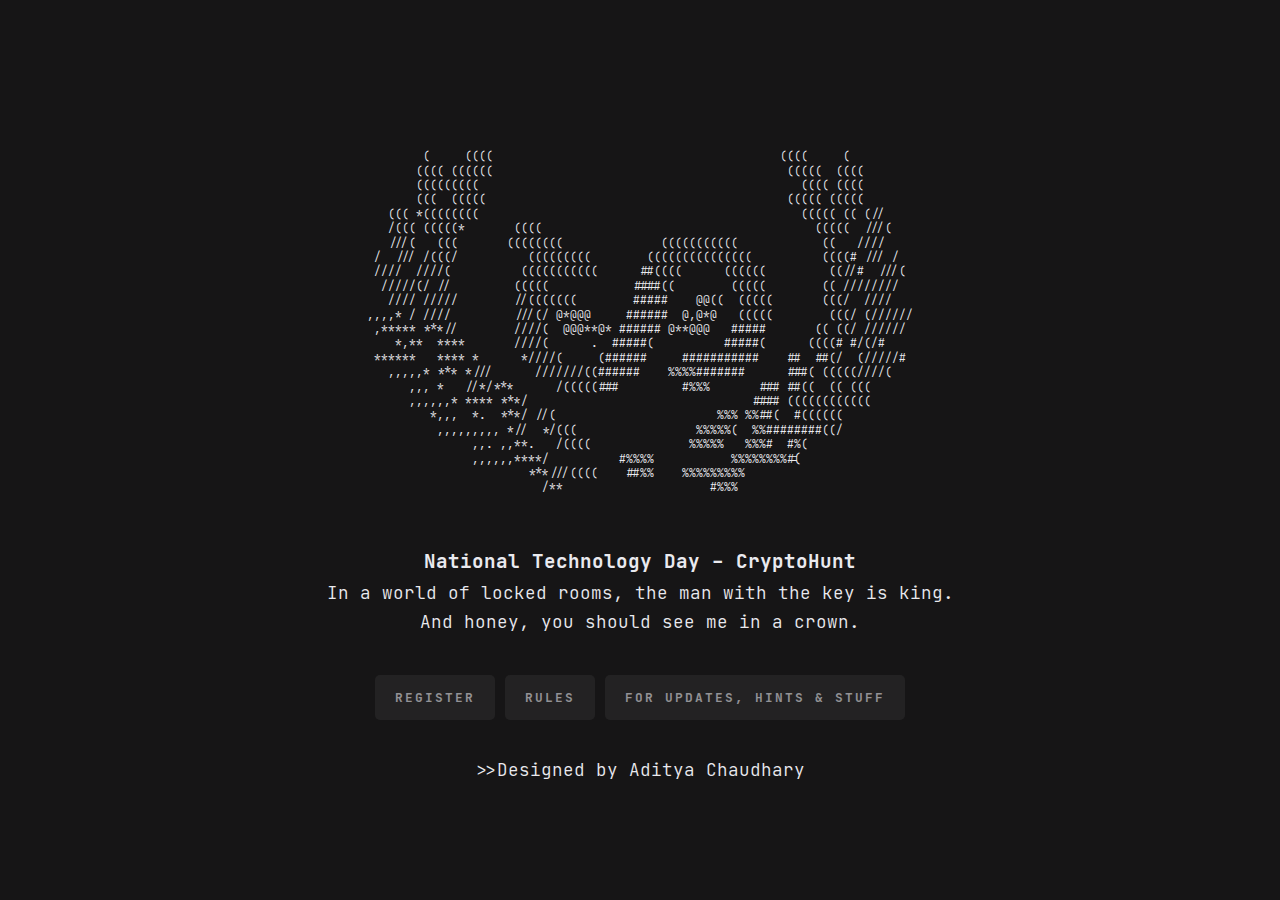
==== index.html @ 340f7bb9 "Update index.html" ====
<!DOCTYPE html>
<html lang="en">
  <head>
    <meta charset="UTF-8" />
    <meta name="viewport" content="width=device-width, initial-scale=1.0" />
    <title>CryptoHunt</title>
    <link rel="stylesheet" href="jetbrainsmono.css" />
    <link rel="stylesheet" href="index.css" />
    <link rel="shortcut icon" href="favicon.png" type="image/png" />
  </head>
  <body>
    <div id="__next">
      <div id="__content">
        <div class="flex-container">
          <center>
            <pre class="ascii">
                                                                                
        (     ((((                                         ((((     (         
       (((( ((((((                                          (((((  ((((       
       (((((((((                                              (((( ((((       
       (((  (((((                                           ((((( (((((       
   ((( *((((((((                                              ((((( (( (//    
   /((( (((((*       ((((                                       (((((  ///(   
   ///(   (((       ((((((((              (((((((((((            ((   ////    
 /  /// /(((/          (((((((((        (((((((((((((((          ((((# /// /  
 ////  ////(          (((((((((((      ##((((      ((((((         ((//#  ///( 
  /////(/ //         (((((            ####((        (((((        (( ////////  
   //// /////        //(((((((        #####    @@((  (((((       (((/  ////   
,,,,* / ////         ///(/ @*@@@     ######  @,@*@   (((((        (((/ (//////
 ,***** ***//        ////(  @@@**@* ###### @**@@@   #####       (( ((/ ////// 
    *,**  ****       ////(      .  #####(          #####(      ((((# #/(/#    
 ******   **** *      *////(     (######     ###########    ##  ##(/  (/////# 
   ,,,,,* *** *///      ///////((######    %%%%#######      ###( (((((////(   
      ,,, *   //*/***      /(((((###         #%%%       ### ##((  (( (((      
      ,,,,,,* **** ***/                                #### ((((((((((((      
         *,,,  *.  ***/ //(                       %%% %%##(  #((((((          
          ,,,,,,,,, *//  */(((                 %%%%%(  %%########((/          
               ,,. ,,**.   /((((              %%%%%   %%%#  #%(               
               ,,,,,,****/          #%%%%           %%%%%%%%#(                
                       ***///((((    ##%%    %%%%%%%%%                        
                         /**                     #%%%                         
  
                               
</pre
            ></center><center>
            <div class="emphasis">National Technology Day - CryptoHunt</div>
            <div class="line">In a world of locked rooms, the man with the key is king.<br> And honey, you should see me in a crown.</div>

            <div class="spacing"><!--              
              <a href="#" class="button-rect"
                >Play</a
              >-->

              <!--            
              <a href="#" class="button-rect"
                >Leaderboard</a
              >-->
              
              <a href="https://forms.office.com/r/QRv9Zj5qJc" class="button-rect"
                >Register</a
              >
            
              <a href="rules.html" class="button-rect"
                >Rules</a
              >
            

            
              <a
                href="https://chat.whatsapp.com/HPoWExyvXT7010QAY5oDSZ"
                class="button-rect"
                >For Updates, Hints & Stuff</a
              >
          </div>
          <div class="line">>>Designed by Aditya Chaudhary</div>
          </center>
          
        </div>
      </div>
    </div>
  </body>
</html>
---- jetbrainsmono.css ----
/* 14 declarations */
@font-face {
    font-family: "JetBrains Mono";
    src: url("ttf/JetBrainsMono-Bold-Italic.ttf") format("truetype");
    font-weight: Bold-Italic;
    font-style: italic;
  }
  
  @font-face {
    font-family: "JetBrains Mono";
    src: url("ttf/JetBrainsMono-Bold.ttf") format("truetype");
    font-weight: Bold;
    font-style: italic;
  }
  
  @font-face {
    font-family: "JetBrains Mono";
    src: url("ttf/JetBrainsMono-ExtraBold-Italic.ttf") format("truetype");
    font-weight: ExtraBold-Italic;
    font-style: italic;
  }
  
  @font-face {
    font-family: "JetBrains Mono";
    src: url("ttf/JetBrainsMono-ExtraBold.ttf") format("truetype");
    font-weight: ExtraBold;
    font-style: italic;
  }
  
  @font-face {
    font-family: "JetBrains Mono";
    src: url("ttf/JetBrainsMono-ExtraLight-Italic.ttf") format("truetype");
    font-weight: ExtraLight-Italic;
    font-style: italic;
  }
  
  @font-face {
    font-family: "JetBrains Mono";
    src: url("ttf/JetBrainsMono-ExtraLight.ttf") format("truetype");
    font-weight: ExtraLight;
    font-style: italic;
  }
  
  @font-face {
    font-family: "JetBrains Mono";
    src: url("ttf/JetBrainsMono-Italic.ttf") format("truetype");
    font-weight: Italic;
    font-style: italic;
  }
  
  @font-face {
    font-family: "JetBrains Mono";
    src: url("ttf/JetBrainsMono-Light-Italic.ttf") format("truetype");
    font-weight: Light-Italic;
    font-style: italic;
  }
  
  @font-face {
    font-family: "JetBrains Mono";
    src: url("ttf/JetBrainsMono-Light.ttf") format("truetype");
    font-weight: Light;
    font-style: italic;
  }
  
  @font-face {
    font-family: "JetBrains Mono";
    src: url("ttf/JetBrainsMono-Medium-Italic.ttf") format("truetype");
    font-weight: Medium-Italic;
    font-style: italic;
  }
  
  @font-face {
    font-family: "JetBrains Mono";
    src: url("ttf/JetBrainsMono-Medium.ttf") format("truetype");
    font-weight: Medium;
    font-style: italic;
  }
  
  @font-face {
    font-family: "JetBrains Mono";
    src: url("ttf/JetBrainsMono-Regular.ttf") format("truetype");
    font-weight: Regular;
    font-style: italic;
  }
  
  @font-face {
    font-family: "JetBrains Mono";
    src: url("ttf/JetBrainsMono-SemiLight-Italic.ttf") format("truetype");
    font-weight: SemiLight-Italic;
    font-style: italic;
  }
  
  @font-face {
    font-family: "JetBrains Mono";
    src: url("ttf/JetBrainsMono-SemiLight.ttf") format("truetype");
    font-weight: SemiLight;
    font-style: italic;
  }
---- index.css ----
:root {
    --text-color: #eaeaef;
  }
  
  html::-webkit-scrollbar,
  #scrollbar::-webkit-scrollbar,
  #__next::-webkit-scrollbar,
  #__content::-webkit-scrollbar,
  body::-webkit-scrollbar {
    background-color: transparent;
  }
  
  html::-webkit-scrollbar-thumb,
  #scrollbar::-webkit-scrollbar-thumb,
  #__next::-webkit-scrollbar-thumb,
  #__content::-webkit-scrollbar-thumb,
  body::-webkit-scrollbar-thumb {
    background-color: #eaeaef30;
  }
  
  body,
  html {
    margin: 0;
    padding: 0;
    height: 100%;
    width: 100%;
    background: #161516;
  }
  
  * {
    margin: 0;
    padding: 0;
    box-sizing: border-box;
    font-family: "JetBrains Mono", monospace;
    color: var(--text-color);
  }
  
  #__next {
    height: 100%;
    width: 100%;
  }
  
  #__content {
    height: 100%;
    width: 100%;
    max-width: 840px;
    padding: 20px;
    margin: 0 auto;
  }
  
  .flex-container {
    display: flex;
    width: 100%;
    height: 100%;
    flex-direction: column;
    justify-content: center;
    align-items: stretch;
  }
  
  pre.ascii {
    margin: 20px 0;
    font-size: 0.7rem;
    line-height: 0.9rem;
  }
  
  @media screen and (max-width: 500px) {
    pre.ascii {
      font-size: 0.6rem;
    }
  }
  
  @media screen and (max-width: 350px) {
    pre.ascii {
      font-size: 0.4rem;
    }
  }
  
  .emphasis {
    font-weight: bold;
    font-size: 1.2rem;
    line-height: 2.2rem;
  }
  
  .line {
    width: 100%;
    font-size: 1.1rem;
    line-height: 1.8rem;
  }
  
  .spacing {
    margin: 50px 0;
  }
  
  a.button-rect {
    border: none;
    padding: 15px 20px;
    text-transform: uppercase;
    text-decoration: none;
    color: #eaeaef90;
    text-align: center;
    font-size: 0.8rem;
    cursor: pointer;
    background: #eaeaef10;
    font-weight: 600;
    letter-spacing: 2px;
    border-radius: 5px;
  }
  
  a.button-rect:hover,
  a.button-rect:active,
  a.button-rect:focus {
    outline: none;
    background: #eaeaef20;
  }
  
  @media screen and (max-width: 600px) {
    a.button-rect {
      font-size: 0.8rem;
    }
  }
  
  a.highlighted {
    text-decoration: none;
    font-size: 0.9rem;
    text-transform: uppercase;
    color: #eaeaef;
    text-align: center;
    font-weight: bold;
    cursor: pointer;
    margin: 20px 0;
  }
  a.highlighted:hover,
  a.highlighted:active,
  a.highlighted:focus {
    outline: none;
    background: #fff;
    color: #000;
  }
Skip to content
Search or jump to…

Pull requests
Issues
Marketplace
Explore
 
@LemonySnicket300999 
LemonySnicket300999
/
CryptoMain
1
00
Code
Issues
Pull requests
Actions
Projects
Wiki
Security
Insights
Settings
CryptoMain/css/style.css
@LemonySnicket300999
LemonySnicket300999 first commit
Latest commit 03667c8 on Aug 19, 2020
 History
 1 contributor
780 lines (729 sloc)  24.3 KB
  
/* Base */
body {
  line-height: 1.7;
  color: #cfcfd1;
  font-weight: 300;
  font-size: 1rem;
  background: #232531;
  font-family: "Roboto Mono", -apple-system, BlinkMacSystemFont, "Segoe UI", Roboto, "Helvetica Neue", Arial, sans-serif, "Apple Color Emoji", "Segoe UI Emoji", "Segoe UI Symbol", "Noto Color Emoji"; }

::-moz-selection {
  background: #000;
  color: #fff; }

::selection {
  background: #000;
  color: #fff; }

a {
  -webkit-transition: .3s all ease;
  -o-transition: .3s all ease;
  transition: .3s all ease; }
  a:hover {
    text-decoration: none; }

h1, h2, h3, h4, h5,
.h1, .h2, .h3, .h4, .h5 {
  font-family: "Roboto Mono", -apple-system, BlinkMacSystemFont, "Segoe UI", Roboto, "Helvetica Neue", Arial, sans-serif, "Apple Color Emoji", "Segoe UI Emoji", "Segoe UI Symbol", "Noto Color Emoji"; }

.border-2 {
  border-width: 2px; }

.text-black {
  color: #000 !important; }

.bg-black {
  background: #000 !important; }

.color-black-opacity-5 {
  color: rgba(0, 0, 0, 0.5); }

.color-white-opacity-5 {
  color: rgba(255, 255, 255, 0.5); }

.site-wrap:before {
  -webkit-transition: .3s all ease-in-out;
  -o-transition: .3s all ease-in-out;
  transition: .3s all ease-in-out;
  background: rgba(0, 0, 0, 0.6);
  content: "";
  position: absolute;
  z-index: 2000;
  top: 0;
  left: 0;
  right: 0;
  bottom: 0;
  opacity: 0;
  visibility: hidden; }

.offcanvas-menu .site-wrap {
  position: absolute;
  height: 100%;
  width: 100%;
  z-index: 2;
  overflow: hidden; }
  .offcanvas-menu .site-wrap:before {
    opacity: 1;
    visibility: visible; }

.btn {
  text-transform: uppercase;
  letter-spacing: .2em;
  border-radius: 0; }
  .btn:hover, .btn:active, .btn:focus {
    outline: none;
    -webkit-box-shadow: none !important;
    box-shadow: none !important; }

.line-height-1 {
  line-height: 1 !important; }

.bg-black {
  background: #000; }

.form-control {
  height: 43px;
  border-radius: 0; }
  .form-control:active, .form-control:focus {
    border-color: #ff5733; }
  .form-control:hover, .form-control:active, .form-control:focus {
    -webkit-box-shadow: none !important;
    box-shadow: none !important; }

.site-section {
  padding: 2.5em 0; }
  @media (min-width: 768px) {
    .site-section {
      padding: 10em 0; } }
  .site-section.site-section-sm {
    padding: 4em 0; }

.site-section-heading h2 {
  position: relative;
  font-size: 2.5rem;
  color: #fff;
  padding-bottom: 30px; }
  @media (min-width: 768px) {
    .site-section-heading h2 {
      font-size: 3rem; } }
  .site-section-heading h2:after {
    content: "";
    left: 0%;
    bottom: 0;
    position: absolute;
    width: 100px;
    height: 2px;
    background: -webkit-gradient(linear, left top, right top, from(#c70039), color-stop(70%, #ff5733));
    background: -webkit-linear-gradient(left, #c70039, #ff5733 70%);
    background: -o-linear-gradient(left, #c70039, #ff5733 70%);
    background: linear-gradient(to right, #c70039, #ff5733 70%); }
    @media (min-width: 992px) {
      .site-section-heading h2:after {
        left: -20%; } }
  .site-section-heading h2.text-center:after {
    content: "";
    -webkit-transform: translateX(-50%);
    -ms-transform: translateX(-50%);
    transform: translateX(-50%);
    content: "";
    left: 50%;
    bottom: 0;
    position: absolute;
    width: 100px;
    height: 2px; }

.border-top {
  border-top: 1px solid #edf0f5 !important; }

.site-footer {
  padding: 4em 0;
  background: #1b1d24; }
  @media (min-width: 768px) {
    .site-footer {
      padding: 8em 0; } }
  .site-footer .border-top {
    border-top: 1px solid rgba(255, 255, 255, 0.1) !important; }
  .site-footer h2, .site-footer h3, .site-footer h4, .site-footer h5 {
    color: #fff; }
  .site-footer a {
    color: #fff; }
    .site-footer a:hover {
      color: #ff5733; }
  .site-footer ul li {
    margin-bottom: 10px; }
  .site-footer .footer-heading {
    font-size: 16px;
    color: #818186 !important; }

.bg-text-line {
  display: inline;
  background: #000;
  -webkit-box-shadow: 20px 0 0 #000, -20px 0 0 #000;
  box-shadow: 20px 0 0 #000, -20px 0 0 #000; }

.text-white-opacity-05 {
  color: rgba(255, 255, 255, 0.5); }

.text-black-opacity-05 {
  color: rgba(0, 0, 0, 0.5); }

.hover-bg-enlarge {
  overflow: hidden;
  position: relative; }
  @media (max-width: 991.98px) {
    .hover-bg-enlarge {
      height: auto !important; } }
  .hover-bg-enlarge > div {
    -webkit-transform: scale(1);
    -ms-transform: scale(1);
    transform: scale(1);
    -webkit-transition: .8s all ease-in-out;
    -o-transition: .8s all ease-in-out;
    transition: .8s all ease-in-out; }
  .hover-bg-enlarge:hover > div, .hover-bg-enlarge:focus > div, .hover-bg-enlarge:active > div {
    -webkit-transform: scale(1.2);
    -ms-transform: scale(1.2);
    transform: scale(1.2); }
  @media (max-width: 991.98px) {
    .hover-bg-enlarge .bg-image-md-height {
      height: 300px !important; } }

.bg-image {
  background-size: cover;
  background-position: center center;
  background-repeat: no-repeat;
  background-attachment: fixed; }
  .bg-image.overlay {
    position: relative; }
    .bg-image.overlay:after {
      position: absolute;
      content: "";
      top: 0;
      left: 0;
      right: 0;
      bottom: 0;
      z-index: 0;
      width: 100%;
      background: rgba(0, 0, 0, 0.7); }
  .bg-image > .container {
    position: relative;
    z-index: 1; }

@media (max-width: 991.98px) {
  .img-md-fluid {
    max-width: 100%; } }

@media (max-width: 991.98px) {
  .display-1, .display-3 {
    font-size: 3rem; } }

.play-single-big {
  width: 90px;
  height: 90px;
  display: inline-block;
  border: 2px solid #fff;
  color: #fff !important;
  border-radius: 50%;
  position: relative;
  -webkit-transition: .3s all ease-in-out;
  -o-transition: .3s all ease-in-out;
  transition: .3s all ease-in-out; }
  .play-single-big > span {
    font-size: 50px;
    position: absolute;
    top: 50%;
    left: 50%;
    -webkit-transform: translate(-40%, -50%);
    -ms-transform: translate(-40%, -50%);
    transform: translate(-40%, -50%); }
  .play-single-big:hover {
    width: 120px;
    height: 120px; }

.overlap-to-top {
  margin-top: -150px; }

.ul-check {
  margin-bottom: 50px; }
  .ul-check li {
    position: relative;
    padding-left: 35px;
    margin-bottom: 15px;
    line-height: 1.5; }
    .ul-check li:before {
      left: 0;
      font-size: 20px;
      top: -.3rem;
      font-family: "icomoon";
      content: "\e5ca";
      position: absolute; }
  .ul-check.white li:before {
    color: #fff; }
  .ul-check.success li:before {
    color: #8bc34a; }
  .ul-check.primary li:before {
    color: #ff5733; }

.program h2 {
  font-size: 1.5rem; }

.program .border-top {
  border-top: 1px solid #383b4f !important; }

.program .border-bottom {
  border-bottom: 1px solid #383b4f !important; }

.blog-entry h2 {
  font-size: 20px; }
  .blog-entry h2 a {
    color: #fff; }

.blog-entry .post-meta {
  font-size: 14px; }
  .blog-entry .post-meta a {
    color: #ff5733; }
  .blog-entry .post-meta img {
    width: 36px;
    border-radius: 50%; }

/* Navbar */
.site-navbar {
  margin-bottom: 0px;
  z-index: 1999;
  position: absolute;
  width: 100%; }
  .site-navbar.transparent {
    background: transparent; }
  .site-navbar.absolute {
    position: absolute;
    top: 0;
    left: 0;
    width: 100%; }
  .site-navbar .site-logo {
    position: absolute;
    left: 0;
    top: 0;
    margin-top: -20px; }
  .site-navbar .site-navigation.border-bottom {
    border-bottom: 1px solid #f3f3f4 !important; }
  .site-navbar .site-navigation .site-menu {
    margin-bottom: 0; }
    .site-navbar .site-navigation .site-menu .active > a {
      color: #ff5733;
      position: relative; }
      .site-navbar .site-navigation .site-menu .active > a:after {
        content: "";
        background: -webkit-gradient(linear, left top, right top, from(#c70039), color-stop(70%, #ff5733));
        background: -webkit-linear-gradient(left, #c70039, #ff5733 70%);
        background: -o-linear-gradient(left, #c70039, #ff5733 70%);
        background: linear-gradient(to right, #c70039, #ff5733 70%);
        width: 100%;
        height: 2px;
        position: absolute;
        left: 0;
        bottom: 0; }
    .site-navbar .site-navigation .site-menu a {
      text-decoration: none !important;
      display: inline-block;
      text-transform: uppercase;
      letter-spacing: .1em;
      font-size: 14px; }
    .site-navbar .site-navigation .site-menu > li {
      display: inline-block;
      padding: 10px 10px; }
      .site-navbar .site-navigation .site-menu > li > a {
        padding: 10px 0px;
        color: #fff;
        text-decoration: none !important;
        position: relative; }
        .site-navbar .site-navigation .site-menu > li > a:after {
          content: "";
          background: -webkit-gradient(linear, left top, right top, from(#c70039), color-stop(70%, #ff5733));
          background: -webkit-linear-gradient(left, #c70039, #ff5733 70%);
          background: -o-linear-gradient(left, #c70039, #ff5733 70%);
          background: linear-gradient(to right, #c70039, #ff5733 70%);
          width: 0;
          height: 2px;
          position: absolute;
          left: 0;
          bottom: 0;
          -webkit-transition: .3s all ease-in-out;
          -o-transition: .3s all ease-in-out;
          transition: .3s all ease-in-out; }
        .site-navbar .site-navigation .site-menu > li > a:hover {
          color: #ff5733; }
          .site-navbar .site-navigation .site-menu > li > a:hover:after {
            width: 100%; }
      .site-navbar .site-navigation .site-menu > li.cta > a {
        border: 2px solid #3f4046;
        padding-left: 20px;
        padding-right: 20px;
        color: #ff5733; }
        .site-navbar .site-navigation .site-menu > li.cta > a:hover {
          color: #fff; }
          .site-navbar .site-navigation .site-menu > li.cta > a:hover:after {
            display: none; }
    .site-navbar .site-navigation .site-menu .has-children {
      position: relative; }
      .site-navbar .site-navigation .site-menu .has-children > a {
        position: relative;
        padding-right: 20px; }
        .site-navbar .site-navigation .site-menu .has-children > a:before {
          position: absolute;
          content: "\e313";
          font-size: 16px;
          top: 50%;
          right: 0;
          -webkit-transform: translateY(-50%);
          -ms-transform: translateY(-50%);
          transform: translateY(-50%);
          font-family: 'icomoon'; }
      .site-navbar .site-navigation .site-menu .has-children .dropdown {
        visibility: hidden;
        opacity: 0;
        top: 100%;
        position: absolute;
        text-align: left;
        border-top: 2px solid #ff5733;
        -webkit-box-shadow: 0 2px 10px -2px rgba(0, 0, 0, 0.1);
        box-shadow: 0 2px 10px -2px rgba(0, 0, 0, 0.1);
        border-left: 1px solid #edf0f5;
        border-right: 1px solid #edf0f5;
        border-bottom: 1px solid #edf0f5;
        padding: 0px 0;
        margin-top: 20px;
        margin-left: 0px;
        background: #fff;
        -webkit-transition: 0.2s 0s;
        -o-transition: 0.2s 0s;
        transition: 0.2s 0s; }
        .site-navbar .site-navigation .site-menu .has-children .dropdown.arrow-top {
          position: absolute; }
          .site-navbar .site-navigation .site-menu .has-children .dropdown.arrow-top:before {
            bottom: 100%;
            left: 20%;
            border: solid transparent;
            content: " ";
            height: 0;
            width: 0;
            position: absolute;
            pointer-events: none; }
          .site-navbar .site-navigation .site-menu .has-children .dropdown.arrow-top:before {
            border-color: rgba(136, 183, 213, 0);
            border-bottom-color: #fff;
            border-width: 10px;
            margin-left: -10px; }
        .site-navbar .site-navigation .site-menu .has-children .dropdown a {
          text-transform: none;
          letter-spacing: normal;
          -webkit-transition: 0s all;
          -o-transition: 0s all;
          transition: 0s all;
          color: #343a40; }
        .site-navbar .site-navigation .site-menu .has-children .dropdown .active > a {
          color: #ff5733 !important; }
        .site-navbar .site-navigation .site-menu .has-children .dropdown > li {
          list-style: none;
          padding: 0;
          margin: 0;
          min-width: 200px; }
          .site-navbar .site-navigation .site-menu .has-children .dropdown > li > a {
            padding: 9px 20px;
            display: block; }
            .site-navbar .site-navigation .site-menu .has-children .dropdown > li > a:hover {
              background: #f4f5f9;
              color: #25262a; }
          .site-navbar .site-navigation .site-menu .has-children .dropdown > li.has-children > a:before {
            content: "\e315";
            right: 20px; }
          .site-navbar .site-navigation .site-menu .has-children .dropdown > li.has-children > .dropdown, .site-navbar .site-navigation .site-menu .has-children .dropdown > li.has-children > ul {
            left: 100%;
            top: 0; }
          .site-navbar .site-navigation .site-menu .has-children .dropdown > li.has-children:hover > a, .site-navbar .site-navigation .site-menu .has-children .dropdown > li.has-children:active > a, .site-navbar .site-navigation .site-menu .has-children .dropdown > li.has-children:focus > a {
            background: #f4f5f9;
            color: #25262a; }
      .site-navbar .site-navigation .site-menu .has-children:hover > a, .site-navbar .site-navigation .site-menu .has-children:focus > a, .site-navbar .site-navigation .site-menu .has-children:active > a {
        color: #ff5733; }
      .site-navbar .site-navigation .site-menu .has-children:hover, .site-navbar .site-navigation .site-menu .has-children:focus, .site-navbar .site-navigation .site-menu .has-children:active {
        cursor: pointer; }
        .site-navbar .site-navigation .site-menu .has-children:hover > .dropdown, .site-navbar .site-navigation .site-menu .has-children:focus > .dropdown, .site-navbar .site-navigation .site-menu .has-children:active > .dropdown {
          -webkit-transition-delay: 0s;
          -o-transition-delay: 0s;
          transition-delay: 0s;
          margin-top: 0px;
          visibility: visible;
          opacity: 1; }

.site-mobile-menu {
  width: 300px;
  position: fixed;
  right: 0;
  z-index: 2000;
  padding-top: 20px;
  background: #fff;
  height: calc(100vh);
  -webkit-transform: translateX(110%);
  -ms-transform: translateX(110%);
  transform: translateX(110%);
  -webkit-box-shadow: -10px 0 20px -10px rgba(0, 0, 0, 0.1);
  box-shadow: -10px 0 20px -10px rgba(0, 0, 0, 0.1);
  -webkit-transition: .3s all ease-in-out;
  -o-transition: .3s all ease-in-out;
  transition: .3s all ease-in-out; }
  .offcanvas-menu .site-mobile-menu {
    -webkit-transform: translateX(0%);
    -ms-transform: translateX(0%);
    transform: translateX(0%); }
  .site-mobile-menu .site-mobile-menu-header {
    width: 100%;
    float: left;
    padding-left: 20px;
    padding-right: 20px; }
    .site-mobile-menu .site-mobile-menu-header .site-mobile-menu-close {
      float: right;
      margin-top: 8px; }
      .site-mobile-menu .site-mobile-menu-header .site-mobile-menu-close span {
        font-size: 30px;
        display: inline-block;
        padding-left: 10px;
        padding-right: 0px;
        line-height: 1;
        cursor: pointer;
        -webkit-transition: .3s all ease;
        -o-transition: .3s all ease;
        transition: .3s all ease; }
        .site-mobile-menu .site-mobile-menu-header .site-mobile-menu-close span:hover {
          color: #25262a; }
    .site-mobile-menu .site-mobile-menu-header .site-mobile-menu-logo {
      float: left;
      margin-top: 10px;
      margin-left: 0px; }
      .site-mobile-menu .site-mobile-menu-header .site-mobile-menu-logo a {
        display: inline-block;
        text-transform: uppercase; }
        .site-mobile-menu .site-mobile-menu-header .site-mobile-menu-logo a img {
          max-width: 70px; }
        .site-mobile-menu .site-mobile-menu-header .site-mobile-menu-logo a:hover {
          text-decoration: none; }
  .site-mobile-menu .site-mobile-menu-body {
    overflow-y: scroll;
    -webkit-overflow-scrolling: touch;
    position: relative;
    padding: 0 20px 20px 20px;
    height: calc(100vh - 52px);
    padding-bottom: 150px; }
  .site-mobile-menu .site-nav-wrap {
    padding: 0;
    margin: 0;
    list-style: none;
    position: relative; }
    .site-mobile-menu .site-nav-wrap a {
      padding: 10px 20px;
      display: block;
      position: relative;
      color: #212529; }
      .site-mobile-menu .site-nav-wrap a:hover {
        color: #ff5733; }
    .site-mobile-menu .site-nav-wrap li {
      position: relative;
      display: block; }
      .site-mobile-menu .site-nav-wrap li.active > a {
        color: #ff5733; }
    .site-mobile-menu .site-nav-wrap .arrow-collapse {
      position: absolute;
      right: 0px;
      top: 10px;
      z-index: 20;
      width: 36px;
      height: 36px;
      text-align: center;
      cursor: pointer;
      border-radius: 50%; }
      .site-mobile-menu .site-nav-wrap .arrow-collapse:hover {
        background: #f8f9fa; }
      .site-mobile-menu .site-nav-wrap .arrow-collapse:before {
        font-size: 12px;
        z-index: 20;
        font-family: "icomoon";
        content: "\f078";
        position: absolute;
        top: 50%;
        left: 50%;
        -webkit-transform: translate(-50%, -50%) rotate(-180deg);
        -ms-transform: translate(-50%, -50%) rotate(-180deg);
        transform: translate(-50%, -50%) rotate(-180deg);
        -webkit-transition: .3s all ease;
        -o-transition: .3s all ease;
        transition: .3s all ease; }
      .site-mobile-menu .site-nav-wrap .arrow-collapse.collapsed:before {
        -webkit-transform: translate(-50%, -50%);
        -ms-transform: translate(-50%, -50%);
        transform: translate(-50%, -50%); }
    .site-mobile-menu .site-nav-wrap > li {
      display: block;
      position: relative;
      float: left;
      width: 100%; }
      .site-mobile-menu .site-nav-wrap > li > a {
        padding-left: 20px;
        font-size: 20px; }
      .site-mobile-menu .site-nav-wrap > li > ul {
        padding: 0;
        margin: 0;
        list-style: none; }
        .site-mobile-menu .site-nav-wrap > li > ul > li {
          display: block; }
          .site-mobile-menu .site-nav-wrap > li > ul > li > a {
            padding-left: 40px;
            font-size: 16px; }
          .site-mobile-menu .site-nav-wrap > li > ul > li > ul {
            padding: 0;
            margin: 0; }
            .site-mobile-menu .site-nav-wrap > li > ul > li > ul > li {
              display: block; }
              .site-mobile-menu .site-nav-wrap > li > ul > li > ul > li > a {
                font-size: 16px;
                padding-left: 60px; }
    .site-mobile-menu .site-nav-wrap[data-class="social"] {
      float: left;
      width: 100%;
      margin-top: 30px;
      padding-bottom: 5em; }
      .site-mobile-menu .site-nav-wrap[data-class="social"] > li {
        width: auto; }
        .site-mobile-menu .site-nav-wrap[data-class="social"] > li:first-child a {
          padding-left: 15px !important; }

/* Blocks */
.container-fluid {
  max-width: 1400px; }

.site-hero {
  margin-bottom: 10rem; }
  .site-hero, .site-hero .row {
    min-height: 700px;
    height: calc(100vh - 95px); }
  .site-hero.inner, .site-hero.inner .row {
    min-height: 400px;
    height: calc(50vh - 95px); }
  .site-hero h1 {
    font-size: 2rem;
    background: -webkit-gradient(linear, left top, right top, from(#c70039), color-stop(70%, #ff5733));
    background: -webkit-linear-gradient(left, #c70039, #ff5733 70%);
    background: -o-linear-gradient(left, #c70039, #ff5733 70%);
    background: linear-gradient(to right, #c70039, #ff5733 70%);
    -webkit-background-clip: text;
    -webkit-text-fill-color: transparent; }
    @media (min-width: 992px) {
      .site-hero h1 {
        font-size: 6rem; } }
  .site-hero .caption {
    color: #fff; }
    @media (min-width: 768px) {
      .site-hero .caption {
        font-size: 1.7rem; } }

.btn-custom {
  text-transform: uppercase;
  color: #fff !important;
  background: #3f4046;
  padding: 16px 30px;
  display: inline-block;
  letter-spacing: .2em;
  position: relative; }
  .btn-custom > span {
    position: relative;
    z-index: 2; }
  .btn-custom:before {
    background: -webkit-gradient(linear, left top, right top, from(#c70039), color-stop(70%, #ff5733));
    background: -webkit-linear-gradient(left, #c70039, #ff5733 70%);
    background: -o-linear-gradient(left, #c70039, #ff5733 70%);
    background: linear-gradient(to right, #c70039, #ff5733 70%);
    content: "";
    position: absolute;
    left: 0;
    bottom: 0;
    top: 0;
    width: 0;
    -webkit-transition: .3s all ease-in-out;
    -o-transition: .3s all ease-in-out;
    transition: .3s all ease-in-out;
    z-index: 1; }
  .btn-custom:hover:before {
    width: 100%; }

.coordinator img {
  max-width: 50px;
  border-radius: 50%; }

.speaker {
  margin-bottom: 50px; }
  .speaker .name {
    left: -80px;
    position: relative; }
    @media (max-width: 1199.98px) {
      .speaker .name {
        left: 0; } }

.testimony {
  max-width: 500px; }
  .testimony figure {
    margin-bottom: 40px;
    text-align: center; }
    .testimony figure img {
      margin: 0 auto;
      max-width: 150px;
      border-radius: 50%; }
  .testimony .author {
    margin-top: 50px;
    color: #fff; }
  .testimony .text-muted {
    color: #e9e9ea; }

.form-group .form-control {
  color: #fff !important;
  background: none;
  border: 2px solid #fff; }
  .form-group .form-control:active, .form-group .form-control:focus {
    background: none; }

.pricing {
  border: 2px solid #ff5733;
  padding: 30px; }
  .pricing h2 {
    font-size: 26px;
    color: #fff;
    margin-bottom: 30px; }
  .pricing .amount {
    color: #ff5733;
    margin-bottom: 30px; }
    .pricing .amount sup {
      top: -30px;
      font-size: 18px; }
    .pricing .amount .number {
      font-size: 3rem; }
  .pricing ul li {
    margin-bottom: 10px; }

.block-13, .slide-one-item {
  position: relative;
  z-index: 1; }
  .block-13 .owl-nav, .slide-one-item .owl-nav {
    position: relative;
    position: absolute;
    bottom: -90px;
    left: 50%;
    -webkit-transform: translateX(-50%);
    -ms-transform: translateX(-50%);
    transform: translateX(-50%); }
    .block-13 .owl-nav .owl-prev, .block-13 .owl-nav .owl-next, .slide-one-item .owl-nav .owl-prev, .slide-one-item .owl-nav .owl-next {
      position: relative;
      display: inline-block;
      padding: 20px;
      font-size: 30px;
      color: #000; }
      .block-13 .owl-nav .owl-prev.disabled, .block-13 .owl-nav .owl-next.disabled, .slide-one-item .owl-nav .owl-prev.disabled, .slide-one-item .owl-nav .owl-next.disabled {
        opacity: .2; }

.slide-one-item.home-slider .owl-nav {
  position: absolute !important;
  top: 50% !important;
  bottom: auto !important;
  width: 100%; }

.slide-one-item.home-slider .owl-prev {
  left: 10px !important; }

.slide-one-item.home-slider .owl-next {
  right: 10px !important; }

.slide-one-item.home-slider .owl-prev, .slide-one-item.home-slider .owl-next {
  color: #fff;
  position: absolute !important;
  top: 50%;
  padding: 0px;
  height: 50px;
  width: 50px;
  border-radius: 50%;
  -webkit-transform: translateY(-50%);
  -ms-transform: translateY(-50%);
  transform: translateY(-50%);
  background: rgba(0, 0, 0, 0.2);
  -webkit-transition: .3s all ease-in-out;
  -o-transition: .3s all ease-in-out;
  transition: .3s all ease-in-out;
  line-height: 0;
  text-align: center;
  font-size: 25px; }
  @media (min-width: 768px) {
    .slide-one-item.home-slider .owl-prev, .slide-one-item.home-slider .owl-next {
      font-size: 25px; } }
  .slide-one-item.home-slider .owl-prev > span, .slide-one-item.home-slider .owl-next > span {
    position: absolute;
    line-height: 0;
    top: 50%;
    left: 50%;
    -webkit-transform: translate(-50%, -50%);
    -ms-transform: translate(-50%, -50%);
    transform: translate(-50%, -50%); }
  .slide-one-item.home-slider .owl-prev:hover, .slide-one-item.home-slider .owl-prev:focus, .slide-one-item.home-slider .owl-next:hover, .slide-one-item.home-slider .owl-next:focus {
    background: black; }

.slide-one-item.home-slider:hover .owl-nav, .slide-one-item.home-slider:focus .owl-nav, .slide-one-item.home-slider:active .owl-nav {
  opacity: 10;
  visibility: visible; }

.custom-pagination a, .custom-pagination span {
  display: inline-block;
  width: 40px;
  height: 40px;
  line-height: 40px; }
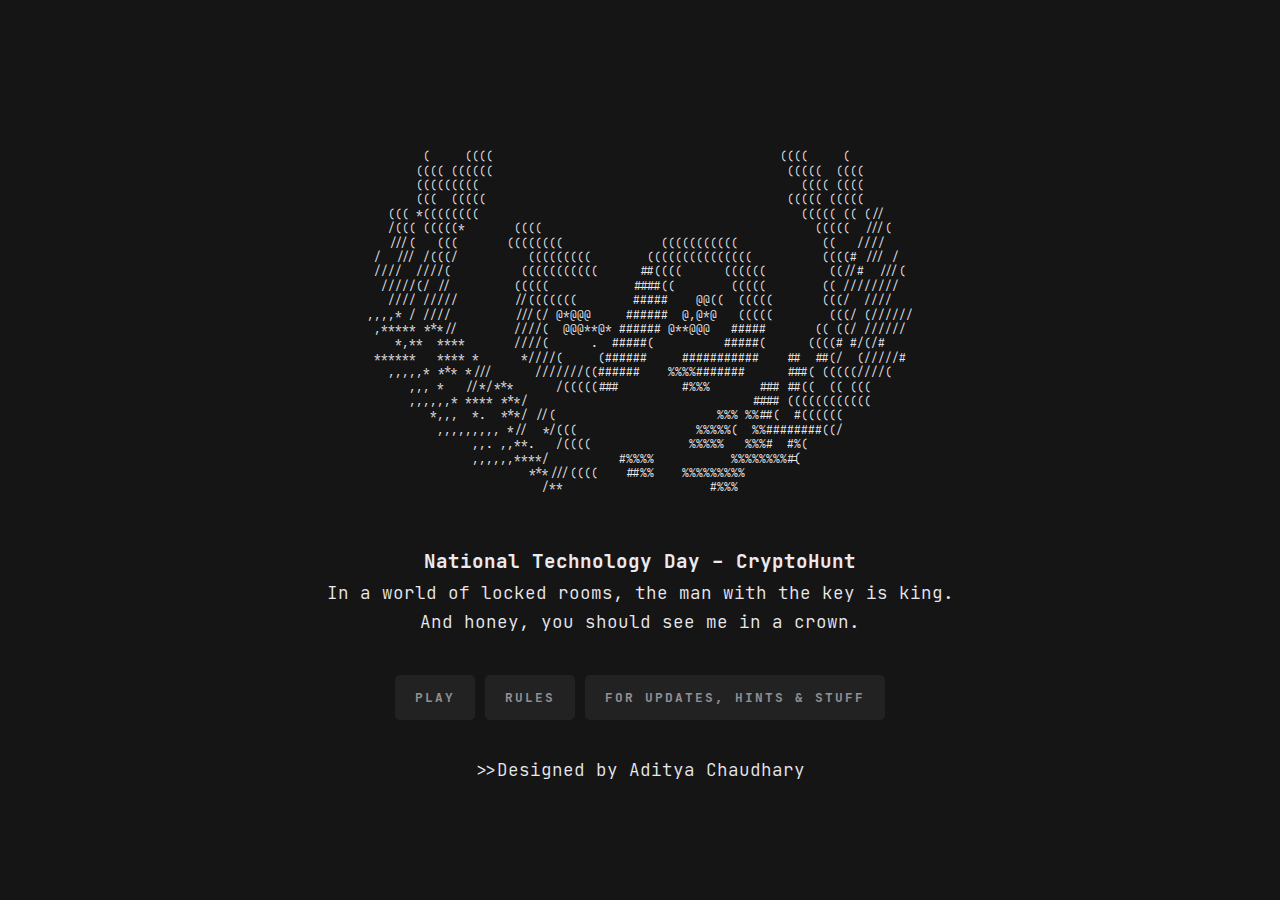
==== commit 32cab901: "Update index.html" ====
--- a/index.html
+++ b/index.html
@@ -48,17 +48,17 @@
             <div class="line">In a world of locked rooms, the man with the key is king.<br> And honey, you should see me in a crown.</div>
 
             <div class="spacing"><!--              
-              <a href="#" class="button-rect"
-                >Play</a
+              <a href="https://forms.office.com/r/QRv9Zj5qJc" class="button-rect"
+                >Register</a
               >-->
 
               <!--            
-              <a href="#" class="button-rect"
+              <a href="leaderboard.html" class="button-rect"
                 >Leaderboard</a
               >-->
               
-              <a href="https://forms.office.com/r/QRv9Zj5qJc" class="button-rect"
-                >Register</a
+              <a href="Invitation.png" class="button-rect"
+                >Play</a
               >
             
               <a href="rules.html" class="button-rect"
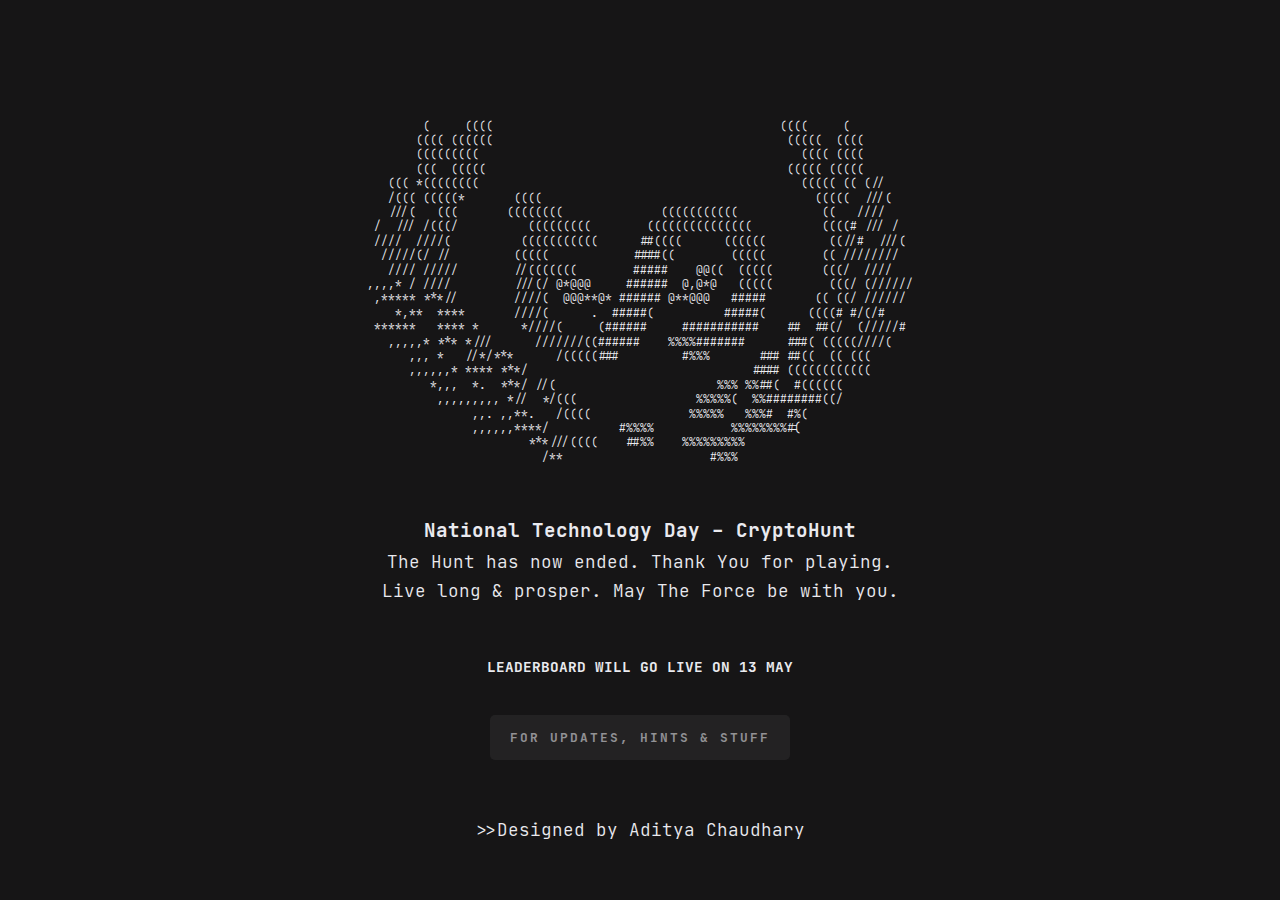
==== commit ff9350c4: "Update index.html" ====
--- a/index.html
+++ b/index.html
@@ -15,7 +15,9 @@
         <div class="flex-container">
           <center>
             <pre class="ascii">
-                                                                                
+
+
+
         (     ((((                                         ((((     (         
        (((( ((((((                                          (((((  ((((       
        (((((((((                                              (((( ((((       
@@ -45,37 +47,31 @@
 </pre
             ></center><center>
             <div class="emphasis">National Technology Day - CryptoHunt</div>
-            <div class="line">In a world of locked rooms, the man with the key is king.<br> And honey, you should see me in a crown.</div>
-
-            <div class="spacing"><!--              
-              <a href="https://forms.office.com/r/QRv9Zj5qJc" class="button-rect"
-                >Register</a
-              >-->
+            <div class="line">The Hunt has now ended. Thank You for playing.<br>Live long & prosper. May The Force be with you.</div>
+            <div class="spacing">
+              <a
+                href="#"
+                target="_blank"
+                class="highlighted"
+                >Leaderboard will go live on 13 May</a
+              >
+            </div>
+            <div class="spacing">
 
               <!--            
               <a href="leaderboard.html" class="button-rect"
-                >Leaderboard</a
+                >The Leaderboard</a
               >-->
-              
-              <a href="Invitation.png" class="button-rect"
-                >Play</a
-              >
-            
-              <a href="rules.html" class="button-rect"
-                >Rules</a
-              >
-            
-
-            
               <a
                 href="https://chat.whatsapp.com/HPoWExyvXT7010QAY5oDSZ"
                 class="button-rect"
                 >For Updates, Hints & Stuff</a
               >
-          </div>
+            </div><br>
+
           <div class="line">>>Designed by Aditya Chaudhary</div>
           </center>
-          
+          </center>
         </div>
       </div>
     </div>
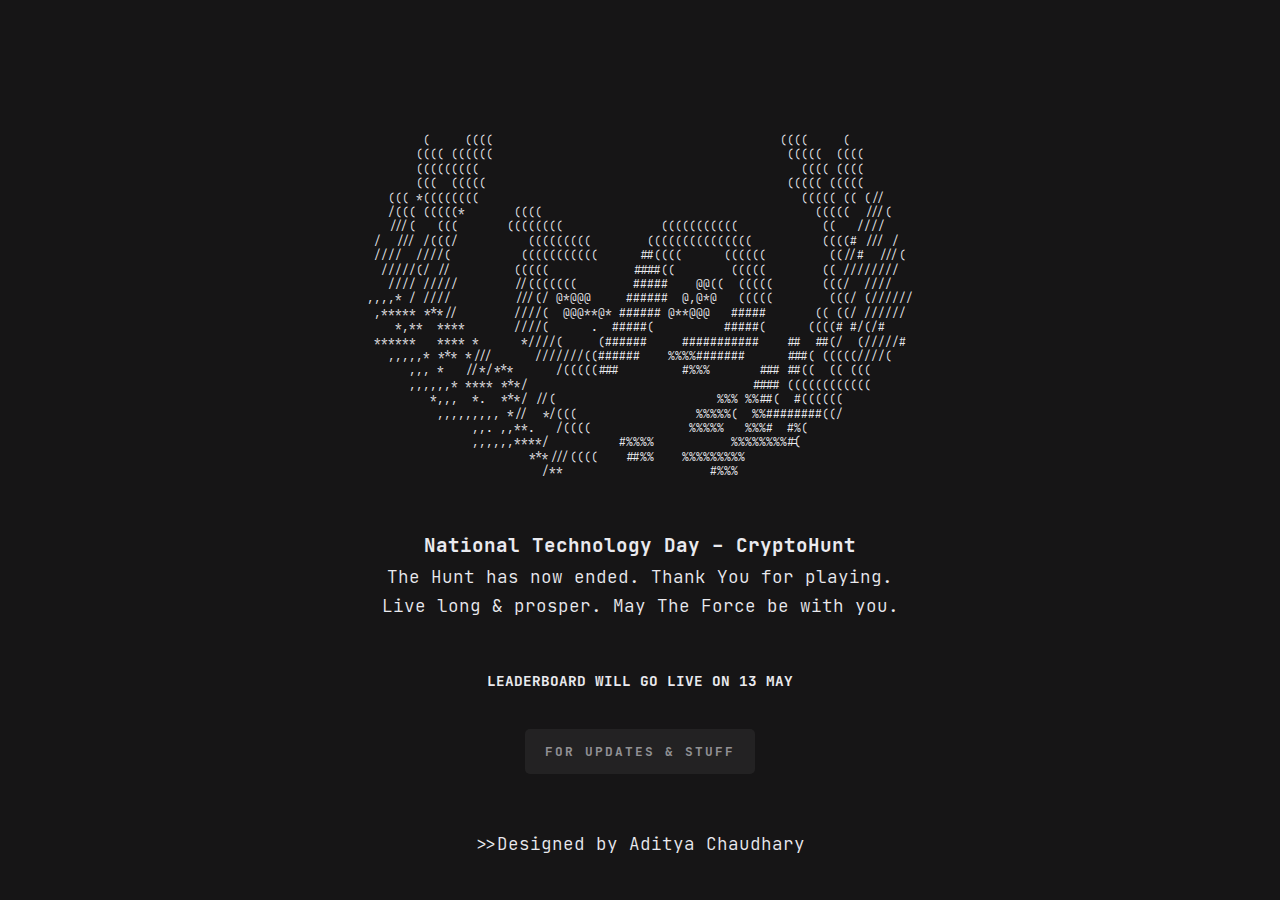
==== commit b2779224: "Update index.html" ====
--- a/index.html
+++ b/index.html
@@ -14,7 +14,7 @@
       <div id="__content">
         <div class="flex-container">
           <center>
-            <pre class="ascii">
+            <pre class="ascii"><br>
 
 
 
@@ -65,7 +65,7 @@
               <a
                 href="https://chat.whatsapp.com/HPoWExyvXT7010QAY5oDSZ"
                 class="button-rect"
-                >For Updates, Hints & Stuff</a
+                >For Updates & Stuff</a
               >
             </div><br>
 
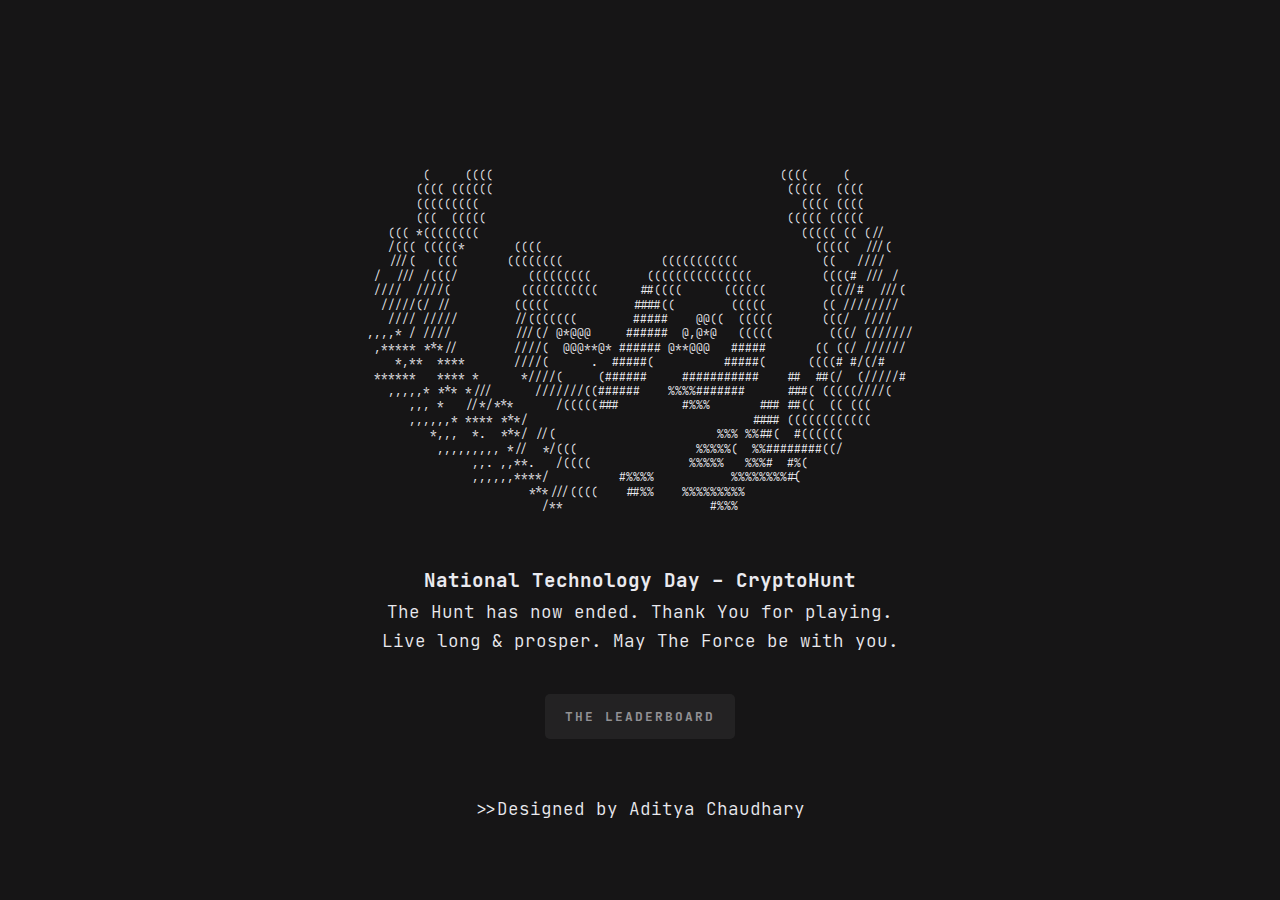
==== commit a9d72fc8: "Update index.html" ====
--- a/index.html
+++ b/index.html
@@ -49,23 +49,9 @@
             <div class="emphasis">National Technology Day - CryptoHunt</div>
             <div class="line">The Hunt has now ended. Thank You for playing.<br>Live long & prosper. May The Force be with you.</div>
             <div class="spacing">
-              <a
-                href="#"
-                target="_blank"
-                class="highlighted"
-                >Leaderboard will go live on 13 May</a
-              >
-            </div>
-            <div class="spacing">
-
-              <!--            
+              
               <a href="leaderboard.html" class="button-rect"
                 >The Leaderboard</a
-              >-->
-              <a
-                href="https://chat.whatsapp.com/HPoWExyvXT7010QAY5oDSZ"
-                class="button-rect"
-                >For Updates & Stuff</a
               >
             </div><br>
 
